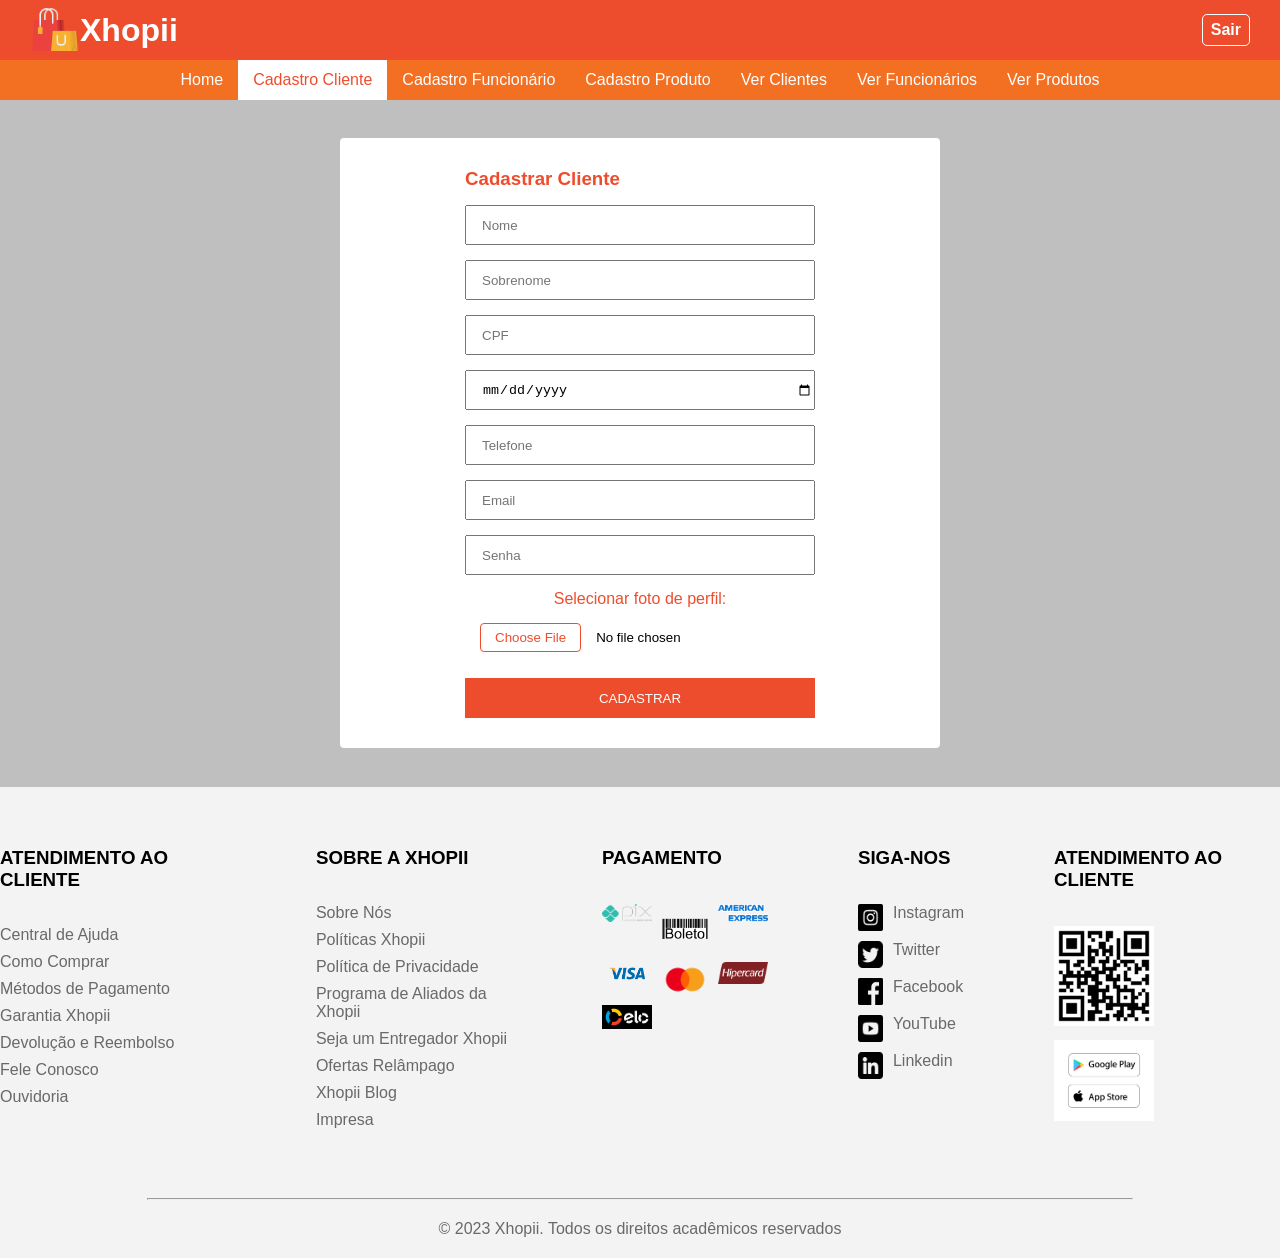
==== view/cadastro-cliente.html @ 73695f7d "tela cadastro de cliente" ====
<!DOCTYPE html>
<html lang="pt-BR">
<head>
    <meta charset="UTF-8">
    <meta name="viewport" content="width=device-width, initial-scale=1.0">
    <link rel="stylesheet" href="../assets/style.css">
    <link rel="stylesheet" href="../assets/cadastro.css">
    <title>Cadastro de Cliente</title>
</head>
<body>

    <header>
        <div class="header-logo">
            <div>
                <img src="../assets/img/logo.png" alt="Logo Xhopii" class="logo">
                <h1>Xhopii</h1>
            </div>
            <a href="#" id="link-sair">Sair</a>
        </div>
        <nav class="menu">
            <ul>
                <li><a href="#">Home</a></li>
                <li><a href="#">Cadastro Cliente</a></li>
                <li><a href="#">Cadastro Funcionário</a></li>
                <li><a href="#">Cadastro Produto</a></li>
                <li><a href="#">Ver Clientes</a></li>
                <li><a href="#">Ver Funcionários</a></li>
                <li><a href="#">Ver Produtos</a></li>
            </ul>
        </nav>
    </header>

    <main class="formulario">
        <div class="conteudo-formulario">
            <form action="#" method="POST">
                <h3>Cadastrar Cliente</h3>
                <input type="text" name="nome" placeholder="Nome">
                <input type="text" name="sobrenome" placeholder="Sobrenome">
                <input type="text" name="cpf" placeholder="CPF">
                <input type="date" name="data">
                <input type="tel" name="numero" placeholder="Telefone">
                <input type="email" name="email" placeholder="Email">
                <input type="password" name="senha" placeholder="Senha">
                <p>Selecionar foto de perfil: </p>
                <input type="file" name="foto" class="input-foto">
                <button type="submit">CADASTRAR</button>
            </form>
        </div>
    </main>

    <footer>
        <section>
            <div>
                <h3 class="footer-titulo">Atendimento ao cliente</h3>
                <p>Central de Ajuda</p>
                <p>Como Comprar</p>
                <p>Métodos de Pagamento</p>
                <p>Garantia Xhopii</p>
                <p>Devolução e Reembolso</p>
                <p>Fele Conosco</p>
                <p>Ouvidoria</p>
            </div>

            <div>
                <h3 class="footer-titulo">Sobre a Xhopii</h3>
                <p>Sobre Nós</p>
                <p>Políticas Xhopii</p>
                <p>Política de Privacidade</p>
                <p>Programa de Aliados da Xhopii</p>
                <p>Seja um Entregador Xhopii</p>
                <p>Ofertas Relâmpago</p>
                <p>Xhopii Blog</p>
                <p>Impresa</p>
            </div>

            <div id="for">
                <h3 class="footer-titulo">Pagamento</h3>
                <div id="formas-pagamento">
                    <img src="../assets/img/pix.png" alt="formas-pagamento">
                    <img src="../assets/img/boleto.png" alt="formas-pagamento">
                    <img src="../assets/img/americanexpress.png" alt="formas-pagamento">
                    <img src="../assets/img/visa.png" alt="formas-pagamento">
                    <img src="../assets/img/mastercard.png" alt="formas-pagamento">
                    <img src="../assets/img/hipercard.png" alt="formas-pagamento">
                    <img src="../assets/img/elo.png" alt="formas-pagamento">
                </div>
            </div>

            <div id="siga-nos">
                <h3 class="footer-titulo">Siga-nos</h3>
                <div class="redes-sociais">
                    <img src="../assets/img/instagram.png" alt="Instagram">
                    <p>Instagram</p>
                </div>
                <div class="redes-sociais">
                    <img src="../assets/img/twitter.png" alt="Twitter">
                    <p>Twitter</p>
                </div>
                <div class="redes-sociais">
                    <img src="../assets/img/facebook.png" alt="Facebook">
                    <p>Facebook</p>
                </div>
                <div class="redes-sociais">
                    <img src="../assets/img/youtube.png" alt="YouTube">
                    <p>YouTube</p>
                </div>
                <div class="redes-sociais">
                    <img src="../assets/img/linkedin.png" alt="LinkedIn">
                    <p>Linkedin</p>
                </div>
            </div>

            <div id="atendimento">
                <h3 class="footer-titulo">Atendimento ao Cliente</h3>
                <div>
                    <img src="../assets/img/qr-code.png" alt="qr-code">
                </div>
                <div>
                    <img src="../assets/img/contato.jpg" alt="qr-code">
                </div>
            </div>

        </section>

        <hr>
        <p id="direitos">© 2023 Xhopii. Todos os direitos acadêmicos reservados</p>
    </footer>
</body>
</html>
---- assets/style.css ----
* {
  margin: 0;
  padding: 0;
  box-sizing: border-box;
}

body {
  font-family: Arial, Helvetica, sans-serif;
}

footer {
  padding-top: 60px;
  background-color: #f4f3f3;
}

footer section {
  display: flex;
  justify-content: center;
  gap: 90px;
  padding-bottom: 60px;
}

footer h3 {
  padding-bottom: 35px;
  text-transform: uppercase;
}

footer p {
  color: #696969;
  padding-bottom: 9px;
}

footer hr {
  width: 77%;
  margin: 0 auto;
}

#direitos {
  padding: 20px 0;
  text-align: center;
}

#formas-pagamento {
  display: grid;
  grid-template-columns: repeat(3, 1fr);
  gap: 8px;
}

#formas-pagamento img {
  width: 50px;
}

.redes-sociais {
  display: flex;
  
}

.redes-sociais img {
  width: 25px;
  margin-right: 10px;
}

#siga-nos div {
  padding-bottom: 10px;
}

#atendimento img {
  width: 100px;
  padding-bottom: 10px;
}
---- assets/cadastro.css ----
.header-logo{
    background-color: #EE4D2D;
    display: flex;
    height: 60px;
    padding: 30px;
}

.header-logo img {
    width: 50px;
    height: 50px;
}

.header-logo{
    color: white;
    align-items: center;
    justify-content: space-between;
}

.header-logo div {
    display: flex;
    align-items: center;
}

#link-sair{
    font-weight: bold;
    border: 1px solid white;
    padding: 6px 8px;
    border-radius: 5px;
}

#link-sair:hover{
    background-color: white;
    color: #EE4D2D;
}

header a{
    text-decoration: none;
    color: white;
}

.menu{
    background-color: #F37023;
    height: 40px;
}
.menu ul{
    display: flex;
    align-items: center;
    justify-content: center;
    height: 100%;
}

.menu ul a{
    height: 100%;
    display: flex;
    justify-content: center;    
    align-items: center;
    transition: 0.3s;
}

.menu li{
    list-style: none;
    height: 100%;
    padding: 0px 15px;
    transition: 0.5s;
}

.menu li:hover{
    background-color: white;
}

.menu a:hover{
    color: #EE4D2D;
}

.menu li:nth-child(2){
    background-color: white;
}

.menu li:nth-child(2) a{
    color: #EE4D2D;
}

main{
    background-color: #BFBFBF;
    display: flex;
    align-items: center;
    justify-content: center;
    padding: 3% 0%;
}

.conteudo-formulario{
    width: 600px;
    background-color: white;
    padding: 30px;
    border-radius: 4px;
}

.conteudo-formulario h3 {
    color: #EE4D2D;
    margin-bottom: 15px;
    width: 350px;
    text-align: left;
}

form{
    display: flex;
    flex-direction: column;
    align-items: center;
}

input {
    width: 350px;
    height: 40px;
    margin-bottom: 15px;
    padding-left: 15px;
}

input:hover{
    border:1px solid #EE4D2D;
}

input:focus{
    outline: none;
    border: 2px solid #EE4D2D;
}

form p {
    color: #EE4D2D;
    margin-bottom: 15px;
}

.input-foto:hover{
    border: none;
}

.input-foto::file-selector-button{
    background-color: white;
    border-radius: 4px;
    border: 1px solid #EE4D2D;
    padding: 6px 14px;
    color: #EE4D2D;
    margin-right: 15px;
}

form button{
    background-color: #EE4D2D;
    color: white;
    border: none;
    height: 40px;
    width: 350px;
}

form button:hover {
    background-color: #F37023;
}
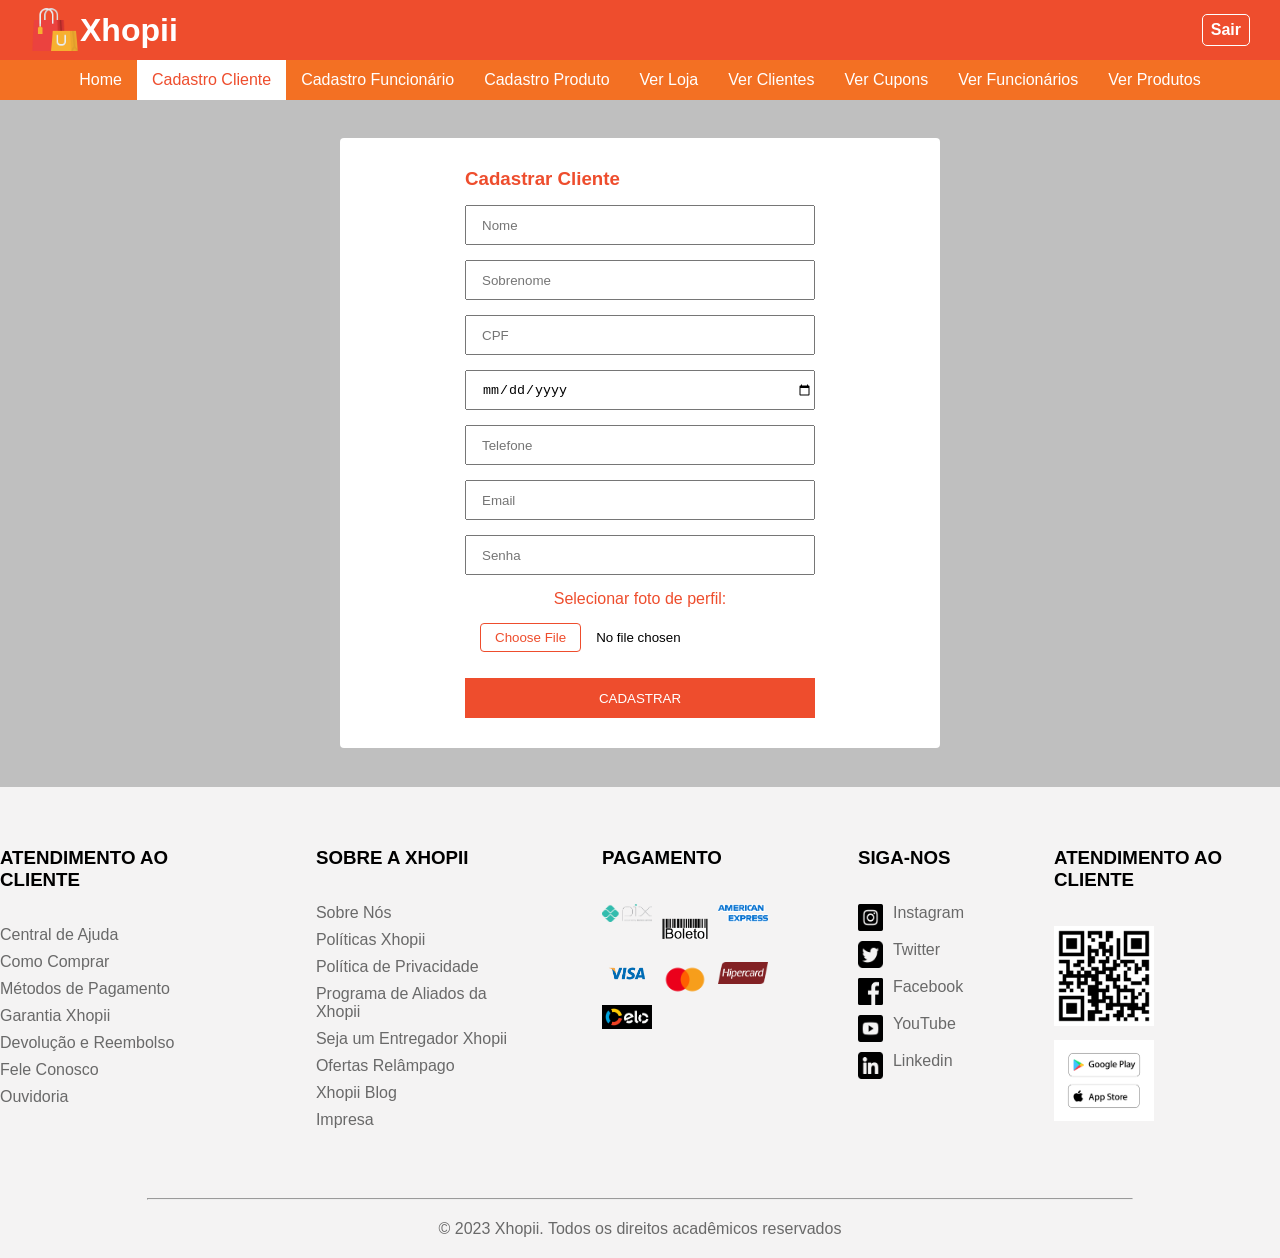
==== commit 2261a6f2: "Adicionado novas opções no nav" ====
--- a/view/cadastro-cliente.html
+++ b/view/cadastro-cliente.html
@@ -4,7 +4,7 @@
     <meta charset="UTF-8">
     <meta name="viewport" content="width=device-width, initial-scale=1.0">
     <link rel="stylesheet" href="../assets/style.css">
-    <link rel="stylesheet" href="../assets/cadastro.css">
+    <link rel="stylesheet" href="../assets/cadastro-cliente.css">
     <title>Cadastro de Cliente</title>
 </head>
 <body>
@@ -15,17 +15,19 @@
                 <img src="../assets/img/logo.png" alt="Logo Xhopii" class="logo">
                 <h1>Xhopii</h1>
             </div>
-            <a href="#" id="link-sair">Sair</a>
+            <a href="/index.html" id="link-sair">Sair</a>
         </div>
         <nav class="menu">
             <ul>
-                <li><a href="#">Home</a></li>
-                <li><a href="#">Cadastro Cliente</a></li>
-                <li><a href="#">Cadastro Funcionário</a></li>
-                <li><a href="#">Cadastro Produto</a></li>
-                <li><a href="#">Ver Clientes</a></li>
-                <li><a href="#">Ver Funcionários</a></li>
-                <li><a href="#">Ver Produtos</a></li>
+                <li><a href="home.html">Home</a></li>
+                <li><a href="cadastro-cliente.html">Cadastro Cliente</a></li>
+                <li><a href="cadastro-funcionario.html">Cadastro Funcionário</a></li>
+                <li><a href="cadastro-produto.html">Cadastro Produto</a></li>
+                <li><a href="visualizar-loja.html">Ver Loja</a></li>
+                <li><a href="visualizar-cliente.html">Ver Clientes</a></li>
+                <li><a href="visualizar-cupom.html">Ver Cupons</a></li>
+                <li><a href="visualizar-funcionario.html">Ver Funcionários</a></li>
+                <li><a href="visualizar-produto.html">Ver Produtos</a></li>
             </ul>
         </nav>
     </header>
--- a/assets/style.css
+++ b/assets/style.css
@@ -67,4 +67,201 @@
 #atendimento img {
   width: 100px;
   padding-bottom: 10px;
-}+}
+
+.header-logo{
+    background-color: #EE4D2D;
+    display: flex;
+    height: 60px;
+    padding: 30px;
+}
+
+.header-logo img {
+    width: 50px;
+    height: 50px;
+}
+
+.header-logo{
+    color: white;
+    align-items: center;
+    justify-content: space-between;
+}
+
+.header-logo div {
+    display: flex;
+    align-items: center;
+}
+
+#link-sair{
+    font-weight: bold;
+    border: 1px solid white;
+    padding: 6px 8px;
+    border-radius: 5px;
+}
+
+#link-sair:hover{
+    background-color: white;
+    color: #EE4D2D;
+}
+
+header a{
+    text-decoration: none;
+    color: white;
+}
+
+.menu{
+    background-color: #F37023;
+    height: 40px;
+}
+.menu ul{
+    display: flex;
+    align-items: center;
+    justify-content: center;
+    height: 100%;
+}
+
+.menu ul a{
+    height: 100%;
+    display: flex;
+    justify-content: center;    
+    align-items: center;
+    transition: 0.3s;
+}
+
+.menu li{
+    list-style: none;
+    height: 100%;
+    padding: 0px 15px;
+    transition: 0.5s;
+}
+
+.menu li:hover{
+    background-color: white;
+}
+
+.menu a:hover{
+    color: #EE4D2D;
+}
+
+.formulario{
+    background-color: #BFBFBF;
+    display: flex;
+    align-items: center;
+    justify-content: center;
+    padding: 3% 0%;
+}
+
+.conteudo-formulario{
+    width: 600px;
+    background-color: white;
+    padding: 30px;
+    border-radius: 4px;
+}
+
+.conteudo-formulario h3 {
+    color: #EE4D2D;
+    margin-bottom: 15px;
+    width: 350px;
+    text-align: left;
+}
+
+form{
+    display: flex;
+    flex-direction: column;
+    align-items: center;
+}
+
+input {
+    width: 350px;
+    height: 40px;
+    margin-bottom: 15px;
+    padding-left: 15px;
+}
+
+input:hover{
+    border:1px solid #EE4D2D;
+}
+
+input:focus{
+    outline: none;
+    border: 2px solid #EE4D2D;
+}
+
+form p {
+    color: #EE4D2D;
+    margin-bottom: 15px;
+}
+
+.input-foto:hover{
+    border: none;
+}
+
+.input-foto::file-selector-button{
+    background-color: white;
+    border-radius: 4px;
+    border: 1px solid #EE4D2D;
+    padding: 6px 14px;
+    color: #EE4D2D;
+    margin-right: 15px;
+}
+
+form button{
+    background-color: #EE4D2D;
+    color: white;
+    border: none;
+    height: 40px;
+    width: 350px;
+}
+
+form button:hover {
+    background-color: #F37023;
+}
+
+.texto-laranja {
+  color: #fb4e0f;
+}
+
+.texto-cinza {
+  color: #9e9d9d;
+}
+
+textarea{
+    width: 350px;
+    height: 100px;
+    margin-bottom: 15px;
+    padding: 15px;
+    font-family: Arial, Helvetica, sans-serif;
+}
+
+textarea:hover{
+    border:1px solid #EE4D2D;
+}
+
+textarea:focus{
+    outline: none;
+    border: 2px solid #EE4D2D;
+}
+
+select{
+    width: 350px;
+    height: 40px;
+    margin-bottom: 15px;
+    padding-left: 15px;
+}
+
+select:hover{
+    border:1px solid #EE4D2D;
+}
+
+select:focus{
+    outline: none;
+    border: 2px solid #EE4D2D;
+}
+
+.row2{
+    width: 350px;
+    height: 40px;
+    margin-bottom: 15px;
+    display: flex;
+    gap: 12px;
+}
--- a/assets/cadastro-cliente.css
+++ b/assets/cadastro-cliente.css
@@ -0,0 +1,8 @@
+.menu li:nth-child(2){
+    background-color: white;
+}
+
+.menu li:nth-child(2) a{
+    color: #EE4D2D;
+}
+
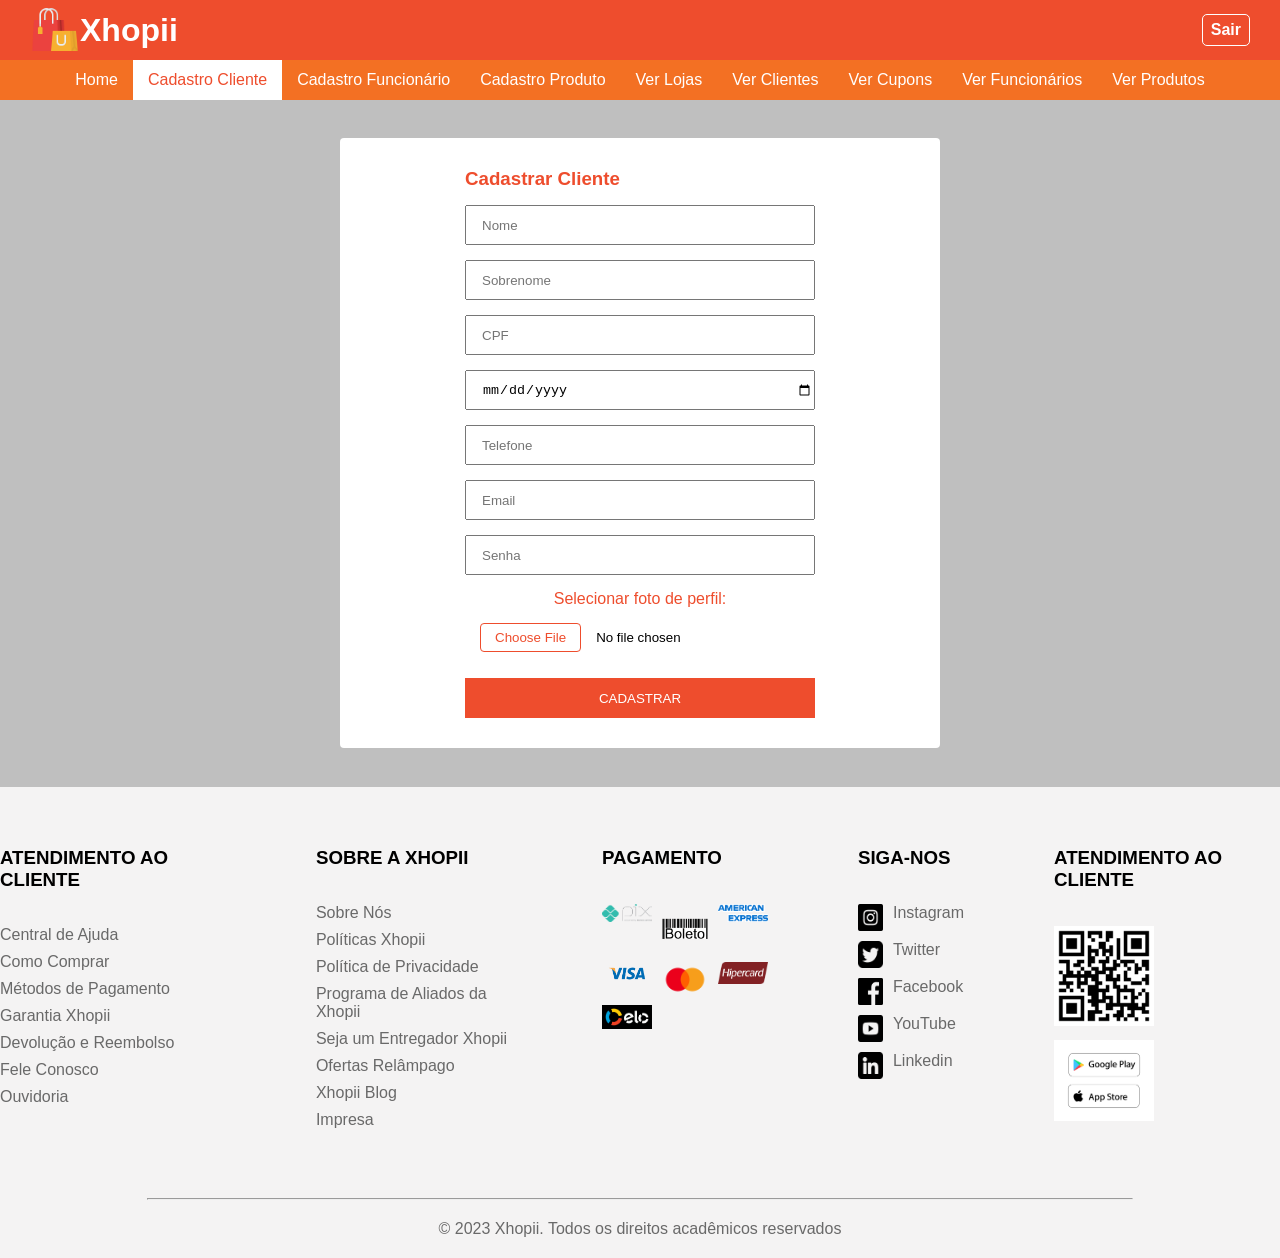
==== commit 65e98be6: "Realizada pequenas alterações" ====
--- a/view/cadastro-cliente.html
+++ b/view/cadastro-cliente.html
@@ -23,7 +23,7 @@
                 <li><a href="cadastro-cliente.html">Cadastro Cliente</a></li>
                 <li><a href="cadastro-funcionario.html">Cadastro Funcionário</a></li>
                 <li><a href="cadastro-produto.html">Cadastro Produto</a></li>
-                <li><a href="visualizar-loja.html">Ver Loja</a></li>
+                <li><a href="visualizar-loja.html">Ver Lojas</a></li>
                 <li><a href="visualizar-cliente.html">Ver Clientes</a></li>
                 <li><a href="visualizar-cupom.html">Ver Cupons</a></li>
                 <li><a href="visualizar-funcionario.html">Ver Funcionários</a></li>
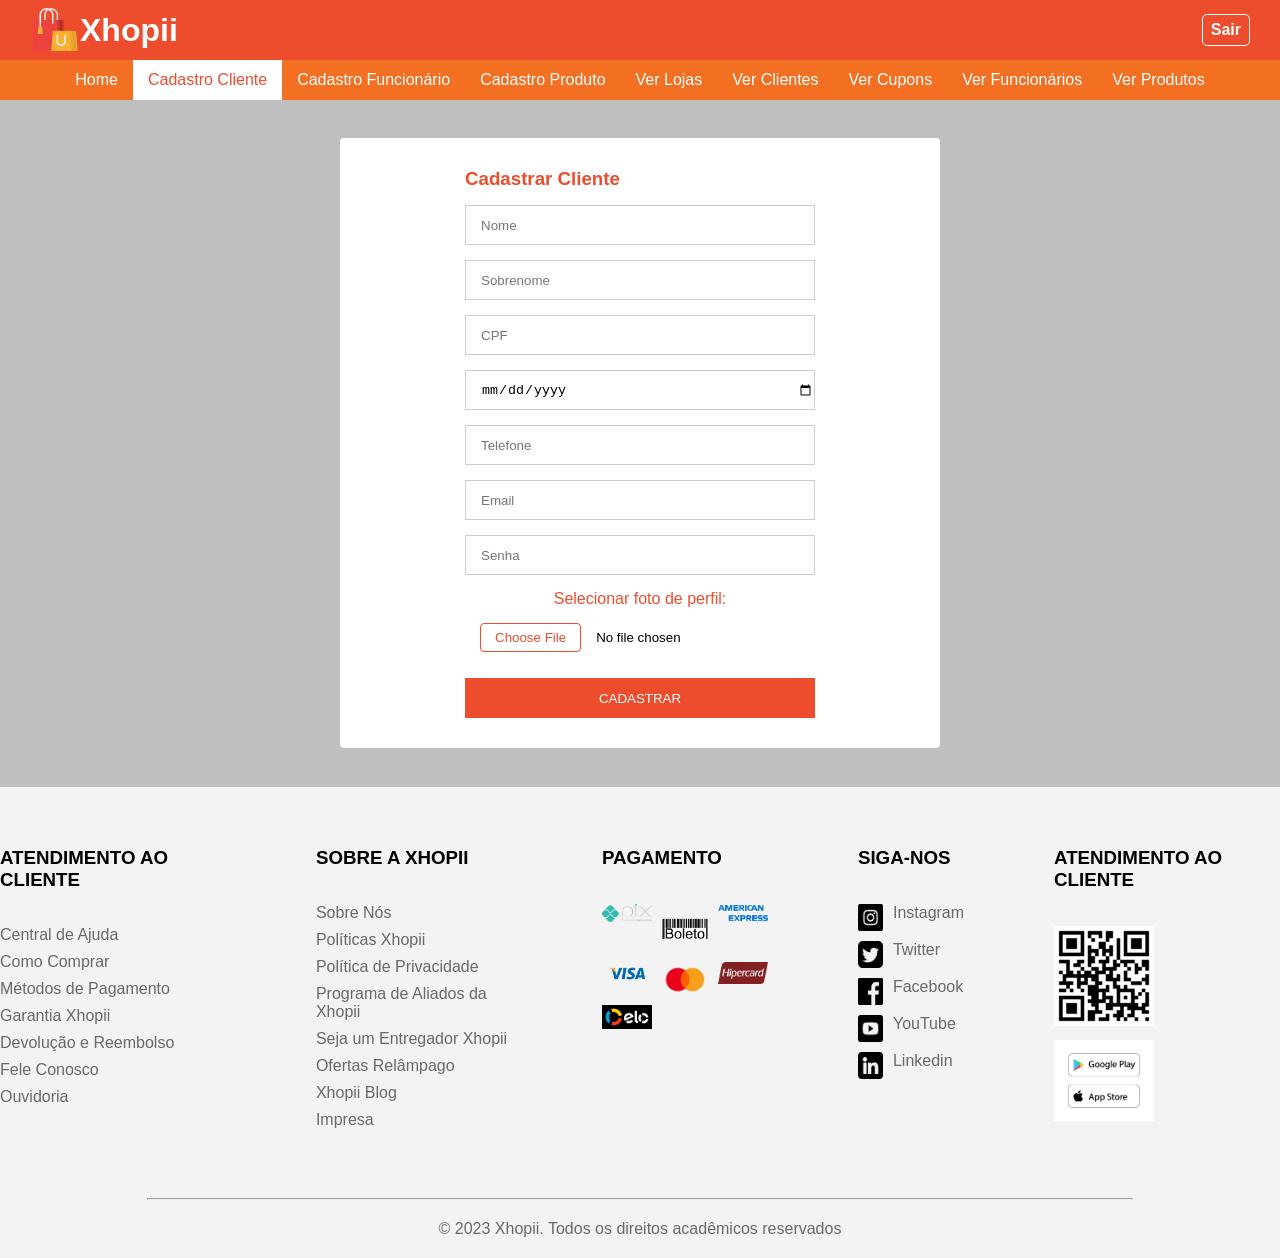
==== commit eb509460: "Feito pequenas alterações finais" ====
--- a/view/cadastro-cliente.html
+++ b/view/cadastro-cliente.html
@@ -36,13 +36,13 @@
         <div class="conteudo-formulario">
             <form action="#" method="POST">
                 <h3>Cadastrar Cliente</h3>
-                <input type="text" name="nome" placeholder="Nome">
-                <input type="text" name="sobrenome" placeholder="Sobrenome">
-                <input type="text" name="cpf" placeholder="CPF">
-                <input type="date" name="data">
-                <input type="tel" name="numero" placeholder="Telefone">
-                <input type="email" name="email" placeholder="Email">
-                <input type="password" name="senha" placeholder="Senha">
+                <input class="input-cadastro" type="text" name="nome" placeholder="Nome">
+                <input class="input-cadastro" type="text" name="sobrenome" placeholder="Sobrenome">
+                <input class="input-cadastro" type="text" name="cpf" placeholder="CPF">
+                <input class="input-cadastro" type="date" name="data">
+                <input class="input-cadastro" type="tel" name="numero" placeholder="Telefone">
+                <input class="input-cadastro" type="email" name="email" placeholder="Email">
+                <input class="input-cadastro" type="password" name="senha" placeholder="Senha">
                 <p>Selecionar foto de perfil: </p>
                 <input type="file" name="foto" class="input-foto">
                 <button type="submit">CADASTRAR</button>
--- a/assets/style.css
+++ b/assets/style.css
@@ -170,12 +170,15 @@
     flex-direction: column;
     align-items: center;
 }
-
 input {
     width: 350px;
     height: 40px;
     margin-bottom: 15px;
     padding-left: 15px;
+}
+
+.input-cadastro {
+  border: 1px solid #cecdcd;
 }
 
 input:hover{
